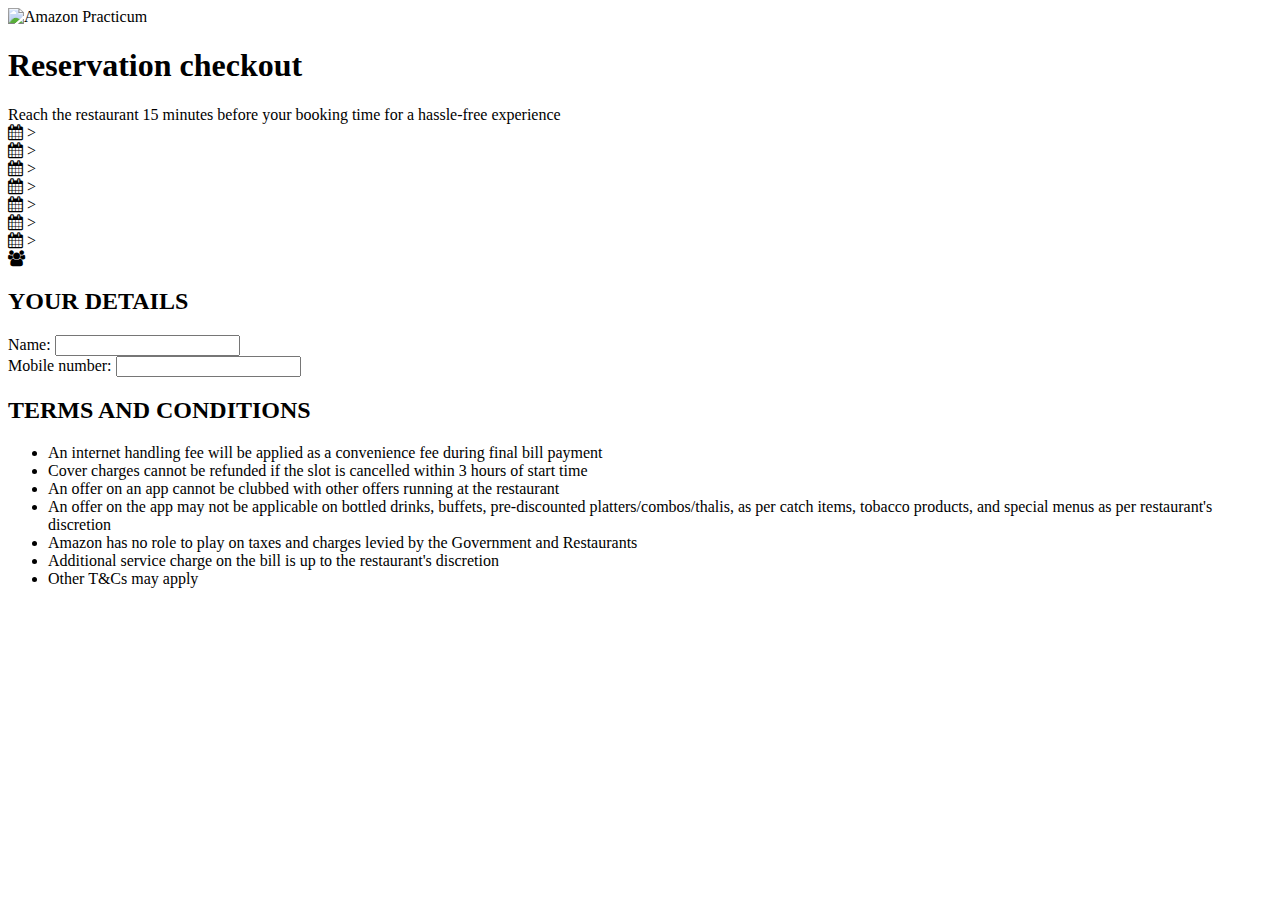
==== template/checkout.html @ 368f8dbd "modified checkout page" ====
<!doctype html>
<html lang="en">

<head>
  <meta charset="UTF-8" />
  <meta name="viewport" content="width=device-width, initial-scale=1.0" />
  <title>Amazon Practicum</title>
  <link rel="stylesheet" href="css/index.css" />
  <link rel="stylesheet" href="https://cdnjs.cloudflare.com/ajax/libs/font-awesome/4.7.0/css/font-awesome.min.css" />
</head>

<body>
  <!--Banner image-->
  <img id="practicum-logo" src="assets/Amazon_Pay-Logo.png" alt="Amazon Practicum" />

  <!--Title and Disclaimer-->
  <h1 id="title">Reservation checkout</h1>
  <div id="timeWarning">Reach the restaurant 15 minutes before your booking time for a hassle-free experience</div>

  <!--Checkout details box-->
  <div id="checkout-details">
    <div class="detail-item">
      <i class="fa fa-calendar" aria-hidden="true"></i>
      <span id="movie_name">></span>
    </div>
    <div class="detail-item">
      <i class="fa fa-calendar" aria-hidden="true"></i>
      <span id="theatre_name">></span>
    </div>
    <div class="detail-item">
      <i class="fa fa-calendar" aria-hidden="true"></i>
      <span id="movie_name">></span>
    </div>
    <div class="detail-item">
      <i class="fa fa-calendar" aria-hidden="true"></i>
      <span id="date">></span>
    </div>
    <div class="detail-item">
      <i class="fa fa-calendar" aria-hidden="true"></i>
      <span id="time">></span>
    </div>

    <div class="detail-item">
      <i class="fa fa-calendar" aria-hidden="true"></i>
      <span id="amount">></span>
    </div>

    <div class="detail-item">
      <i class="fa fa-calendar" aria-hidden="true"></i>
      <span id="selected_seats">></span>
    </div>


    <div class="detail-item">
      <i class="fa fa-users" aria-hidden="true"></i>
    </div>
  </div>

  <!--"Your details here"-->
  <h2 class="hr-lines">YOUR DETAILS</h2>

  <!--User information box-->
  <div id="user-details">
    <form>
      <div class="form-group">
        <label for="name">Name: </label>
        <input type="text" id="name" name="name" />
      </div>
      <div class="form-group">
        <label for="phone-number">Mobile number:</label>
        <input type="text" id="phone-number" name="phone-number" />
      </div>
    </form>
  </div>

  <!--Amazon pay button-->
  <a href="templates/payment_confirmation_hotel.html" id="redirect-html">
    <div align="center" id="amazon-pay-button"></div>
  </a>

  <!--Warning incase details aren't filled out-->
  <div id="error-msg"></div>

  <!--Terms and conditions-->
  <h2 class="hr-lines-2">TERMS AND CONDITIONS</h2>

  <div id="t-and-c">
    <ul>
      <li>An internet handling fee will be applied as a convenience fee during final bill payment</li>
      <li>Cover charges cannot be refunded if the slot is cancelled within 3 hours of start time</li>
      <li>An offer on an app cannot be clubbed with other offers running at the restaurant</li>
      <li>
        An offer on the app may not be applicable on bottled drinks, buffets, pre-discounted platters/combos/thalis,
        as per catch items, tobacco products, and special menus as per restaurant's discretion
      </li>
      <li>Amazon has no role to play on taxes and charges levied by the Government and Restaurants</li>
      <li>Additional service charge on the bill is up to the restaurant's discretion</li>
      <li>Other T&Cs may apply</li>
    </ul>
  </div>

  <!--Additional Scripts-->
  <script src="https://static-na.payments-amazon.com/checkout.js"></script>
  <script type="text/javascript" charset="utf-8" src="js/index.js"></script>
  <script type="text/javascript" charset="utf-8">
    const amazonPayButton = amazon.Pay.renderButton("#amazon-pay-button", {
      merchantId: "merchant_id",
      publicKeyId: "SANDBOX-xxxxxxxxxx",
      ledgerCurrency: "USD",
      checkoutLanguage: "en_US",
      productType: "PayAndShip",
      placement: "Cart",
      buttonColor: "Gold",
      estimatedOrderAmount: { amount: "109.99", currencyCode: "USD" },
      //createCheckoutSessionConfig: {
      //  payloadJSON: "payload",
      //  signature: "xxxx",
      //  algorithm: "AMZN-PAY-RSASSA-PSS-V2",
      //},
    });
  </script>
</body>

</html>
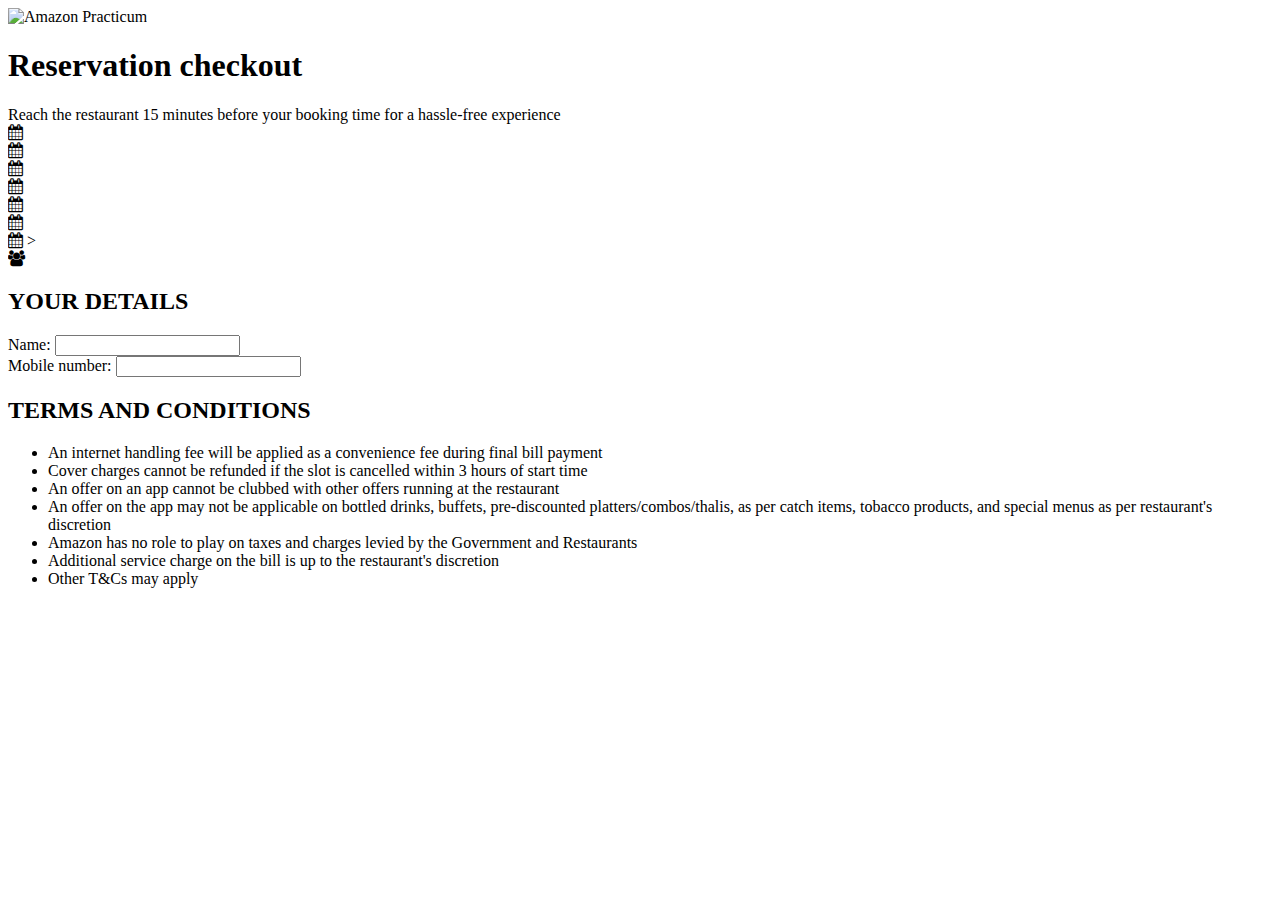
==== commit d360d87f: "minor change" ====
--- a/template/checkout.html
+++ b/template/checkout.html
@@ -21,28 +21,28 @@
   <div id="checkout-details">
     <div class="detail-item">
       <i class="fa fa-calendar" aria-hidden="true"></i>
-      <span id="movie_name">></span>
+      <span id="movie_name"></span>
     </div>
     <div class="detail-item">
       <i class="fa fa-calendar" aria-hidden="true"></i>
-      <span id="theatre_name">></span>
+      <span id="theatre_name"></span>
     </div>
     <div class="detail-item">
       <i class="fa fa-calendar" aria-hidden="true"></i>
-      <span id="movie_name">></span>
+      <span id="movie_name"></span>
     </div>
     <div class="detail-item">
       <i class="fa fa-calendar" aria-hidden="true"></i>
-      <span id="date">></span>
+      <span id="date"></span>
     </div>
     <div class="detail-item">
       <i class="fa fa-calendar" aria-hidden="true"></i>
-      <span id="time">></span>
+      <span id="time"></span>
     </div>
 
     <div class="detail-item">
       <i class="fa fa-calendar" aria-hidden="true"></i>
-      <span id="amount">></span>
+      <span id="amount"></span>
     </div>
 
     <div class="detail-item">
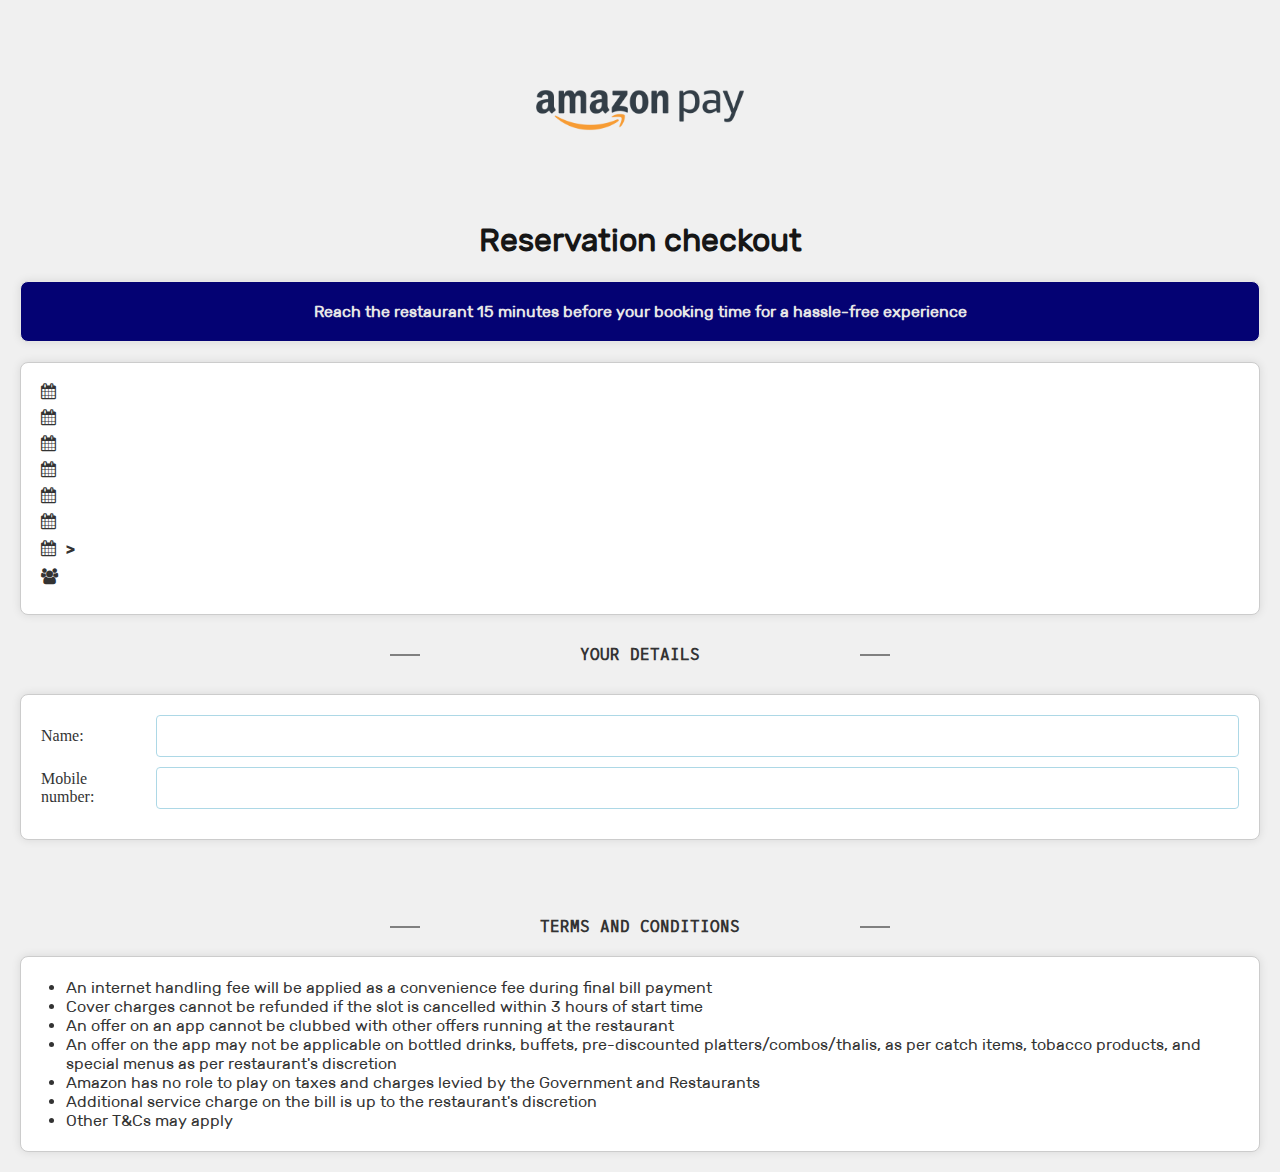
==== commit 26946b8e: "minor change" ====
--- a/template/checkout.html
+++ b/template/checkout.html
@@ -5,13 +5,13 @@
   <meta charset="UTF-8" />
   <meta name="viewport" content="width=device-width, initial-scale=1.0" />
   <title>Amazon Practicum</title>
-  <link rel="stylesheet" href="css/index.css" />
+  <link rel="stylesheet" href="../css/index.css" />
   <link rel="stylesheet" href="https://cdnjs.cloudflare.com/ajax/libs/font-awesome/4.7.0/css/font-awesome.min.css" />
 </head>
 
 <body>
   <!--Banner image-->
-  <img id="practicum-logo" src="assets/Amazon_Pay-Logo.png" alt="Amazon Practicum" />
+  <img id="practicum-logo" src="../assets/Amazon_Pay-Logo.png" alt="Amazon Practicum" />
 
   <!--Title and Disclaimer-->
   <h1 id="title">Reservation checkout</h1>
@@ -74,7 +74,7 @@
   </div>
 
   <!--Amazon pay button-->
-  <a href="templates/payment_confirmation_hotel.html" id="redirect-html">
+  <a href="../templates/payment_confirmation_hotel.html" id="redirect-html">
     <div align="center" id="amazon-pay-button"></div>
   </a>
 
@@ -101,7 +101,7 @@
 
   <!--Additional Scripts-->
   <script src="https://static-na.payments-amazon.com/checkout.js"></script>
-  <script type="text/javascript" charset="utf-8" src="js/index.js"></script>
+  <script type="text/javascript" charset="utf-8" src="../js/index.js"></script>
   <script type="text/javascript" charset="utf-8">
     const amazonPayButton = amazon.Pay.renderButton("#amazon-pay-button", {
       merchantId: "merchant_id",
--- a/css/index.css
+++ b/css/index.css
@@ -0,0 +1,218 @@
+@font-face {
+  font-family: Rubik;
+  src: url("../font/Rubik-Regular.ttf") format("truetype");
+}
+
+@font-face {
+  font-family: JuliaMono;
+  src: url("../font/JuliaMono-Regular.ttf") format("truetype");
+}
+
+body {
+  margin: 0;
+  padding: 20px;
+  background-color: #f0f0f0;
+  color: #333;
+}
+
+#practicum-logo {
+  display: block;
+  margin-left: auto;
+  margin-right: auto;
+  width: auto;
+  max-height: 20vh;
+}
+
+#title {
+  color: #161616;
+  text-align: center;
+  font-family: Rubik;
+}
+
+#timeWarning {
+  text-align: center;
+  font-family: Rubik;
+  font-weight: bold;
+  color: #e7e7e7;
+  background-color: #040273;
+  padding: 20px 40px 20px 40px;
+  border: 1px solid;
+  border-radius: 8px;
+  box-shadow: 0 0 10px rgba(0, 0, 0, 0.1);
+  overflow: auto;
+  max-height: 10vh;
+}
+
+#checkout-details {
+  font-family: JuliaMono;
+  font-weight: bold;
+  background-color: #fff;
+  margin-top: 20px;
+  padding: 20px;
+  border: 1px solid #ccc;
+  border-radius: 8px;
+  box-shadow: 0 0 10px rgba(0, 0, 0, 0.1);
+  overflow: auto;
+  max-height: 70vh;
+}
+
+.detail-item {
+  margin-bottom: 10px;
+  font-family: JuliaMono;
+  font-weight: bold;
+  display: flex;
+  align-items: center;
+}
+
+.detail-item i {
+  margin-right: 10px;
+  flex: 0 0 auto;
+  font-size: 18;
+}
+
+#map-marker {
+  margin-right: 15px;
+  flex: 0 0 auto;
+  font-size: 18;
+}
+
+.detail-item span {
+  flex: 1;
+}
+
+.hr-lines {
+  font-family: JuliaMono;
+  font-size: 16px;
+  position: relative;
+  max-width: 500px;
+  margin: 30px auto;
+  text-align: center;
+}
+
+.hr-lines:before {
+  content: " ";
+  display: block;
+  height: 2px;
+  width: 30px;
+  position: absolute;
+  top: 50%;
+  left: 0;
+  background: grey;
+}
+
+.hr-lines:after {
+  content: " ";
+  height: 2px;
+  width: var(--line-width, 30px);
+  background: grey;
+  display: block;
+  position: absolute;
+  top: 50%;
+  right: 0;
+}
+
+.form-group {
+  display: flex;
+  align-items: center;
+  margin-bottom: 10px;
+}
+
+.form-group label {
+  width: 100px;
+  text-align: left;
+  margin-right: 15px;
+}
+
+.form-group input {
+  font-family: JuliaMono;
+  border: 1px solid #add8e6;
+  border-radius: 4px;
+  flex: 1;
+  padding: 12px 20px;
+  transition: 0.5s;
+}
+
+.form-group input[type="text"]:focus {
+  transition: 0.5s;
+  border: 1px solid #555;
+  border-radius: 4px;
+  flex: 1;
+}
+
+#user-details {
+  background-color: #fff;
+  margin-top: 20px;
+  padding: 20px;
+  border: 1px solid #ccc;
+  border-radius: 8px;
+  box-shadow: 0 0 10px rgba(0, 0, 0, 0.1);
+  overflow: auto;
+  max-height: 70vh;
+}
+
+#amazon-pay-button {
+  display: block;
+  width: fit-content;
+  height: 45px;
+  position: relative;
+  margin: 12px auto;
+  z-index: 1000;
+}
+
+#error-msg.active {
+  font-family: Rubik;
+  font-weight: bold;
+  background-color: #fff;
+  color: red;
+  padding: 5px;
+  border: 1px solid #ccc;
+  text-align: center;
+  border-radius: 8px;
+  box-shadow: 0 0 10px rgba(0, 0, 0, 0.1);
+  overflow: auto;
+  max-height: 70vh;
+}
+
+.hr-lines-2 {
+  font-family: JuliaMono;
+  font-size: 16px;
+  position: relative;
+  max-width: 500px;
+  margin: 20px auto;
+  text-align: center;
+}
+
+.hr-lines-2:before {
+  content: " ";
+  display: block;
+  height: 2px;
+  width: 30px;
+  position: absolute;
+  top: 50%;
+  left: 0;
+  background: grey;
+}
+
+.hr-lines-2:after {
+  content: " ";
+  height: 2px;
+  width: var(--line-width, 80px);
+  width: 30px;
+  background: grey;
+  display: block;
+  position: absolute;
+  top: 50%;
+  right: 0;
+}
+
+#t-and-c {
+  font-family: Rubik;
+  background-color: #fff;
+  margin-top: 10px;
+  padding: 5px;
+  border: 1px solid #ccc;
+  border-radius: 8px;
+  box-shadow: 0 0 10px rgba(0, 0, 0, 0.1);
+  overflow: auto;
+  max-height: 70vh;
+}
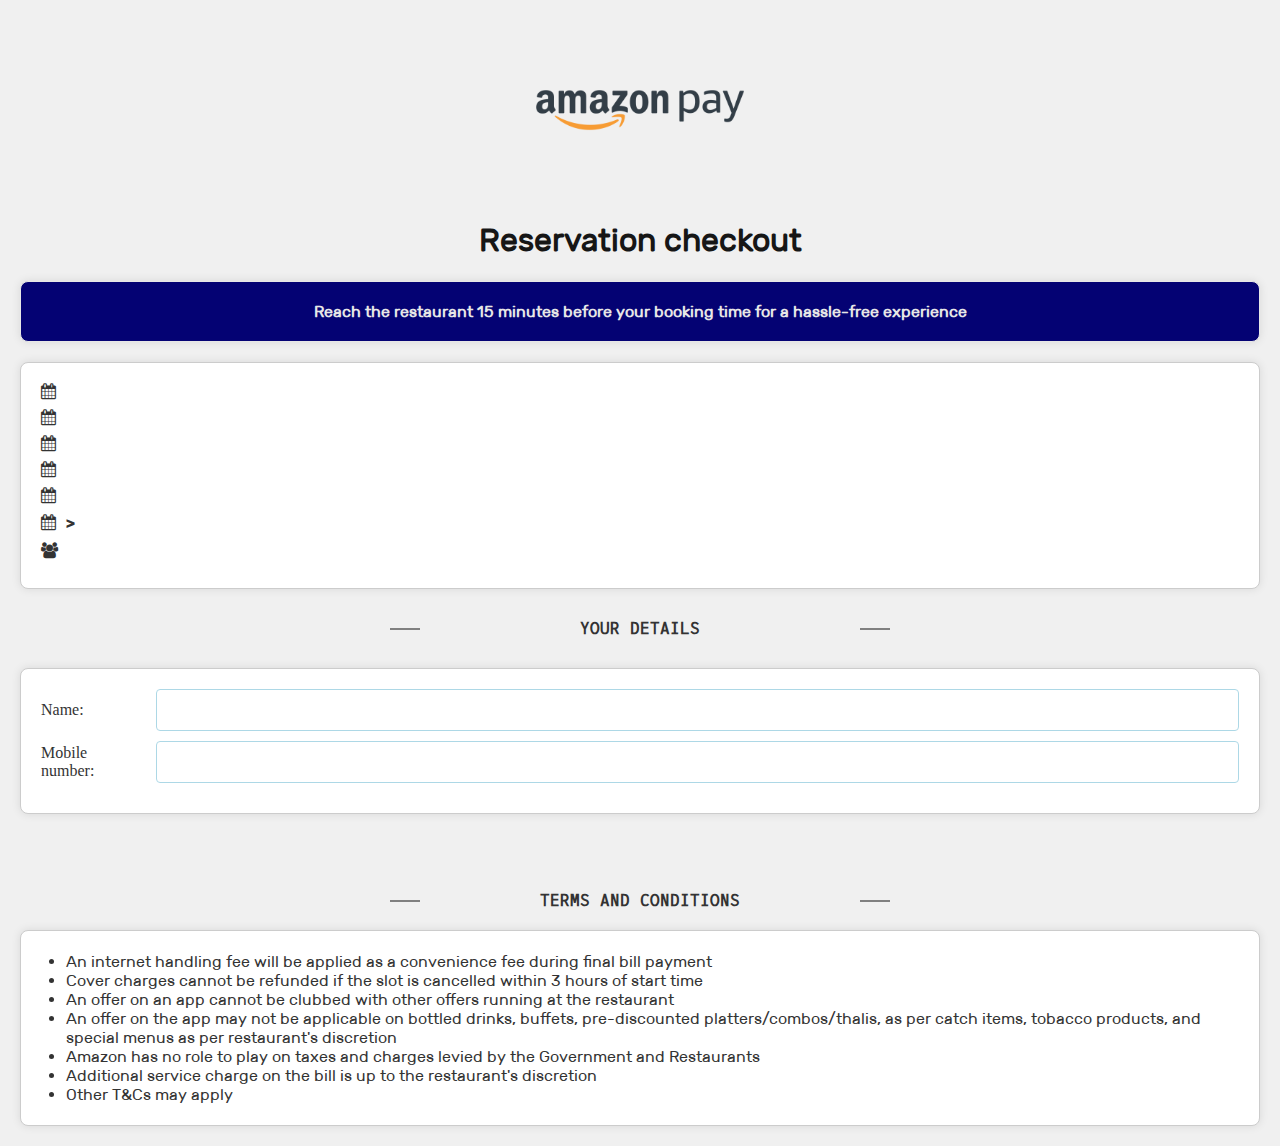
==== commit 30782d58: "minor change" ====
--- a/template/checkout.html
+++ b/template/checkout.html
@@ -26,10 +26,6 @@
     <div class="detail-item">
       <i class="fa fa-calendar" aria-hidden="true"></i>
       <span id="theatre_name"></span>
-    </div>
-    <div class="detail-item">
-      <i class="fa fa-calendar" aria-hidden="true"></i>
-      <span id="movie_name"></span>
     </div>
     <div class="detail-item">
       <i class="fa fa-calendar" aria-hidden="true"></i>
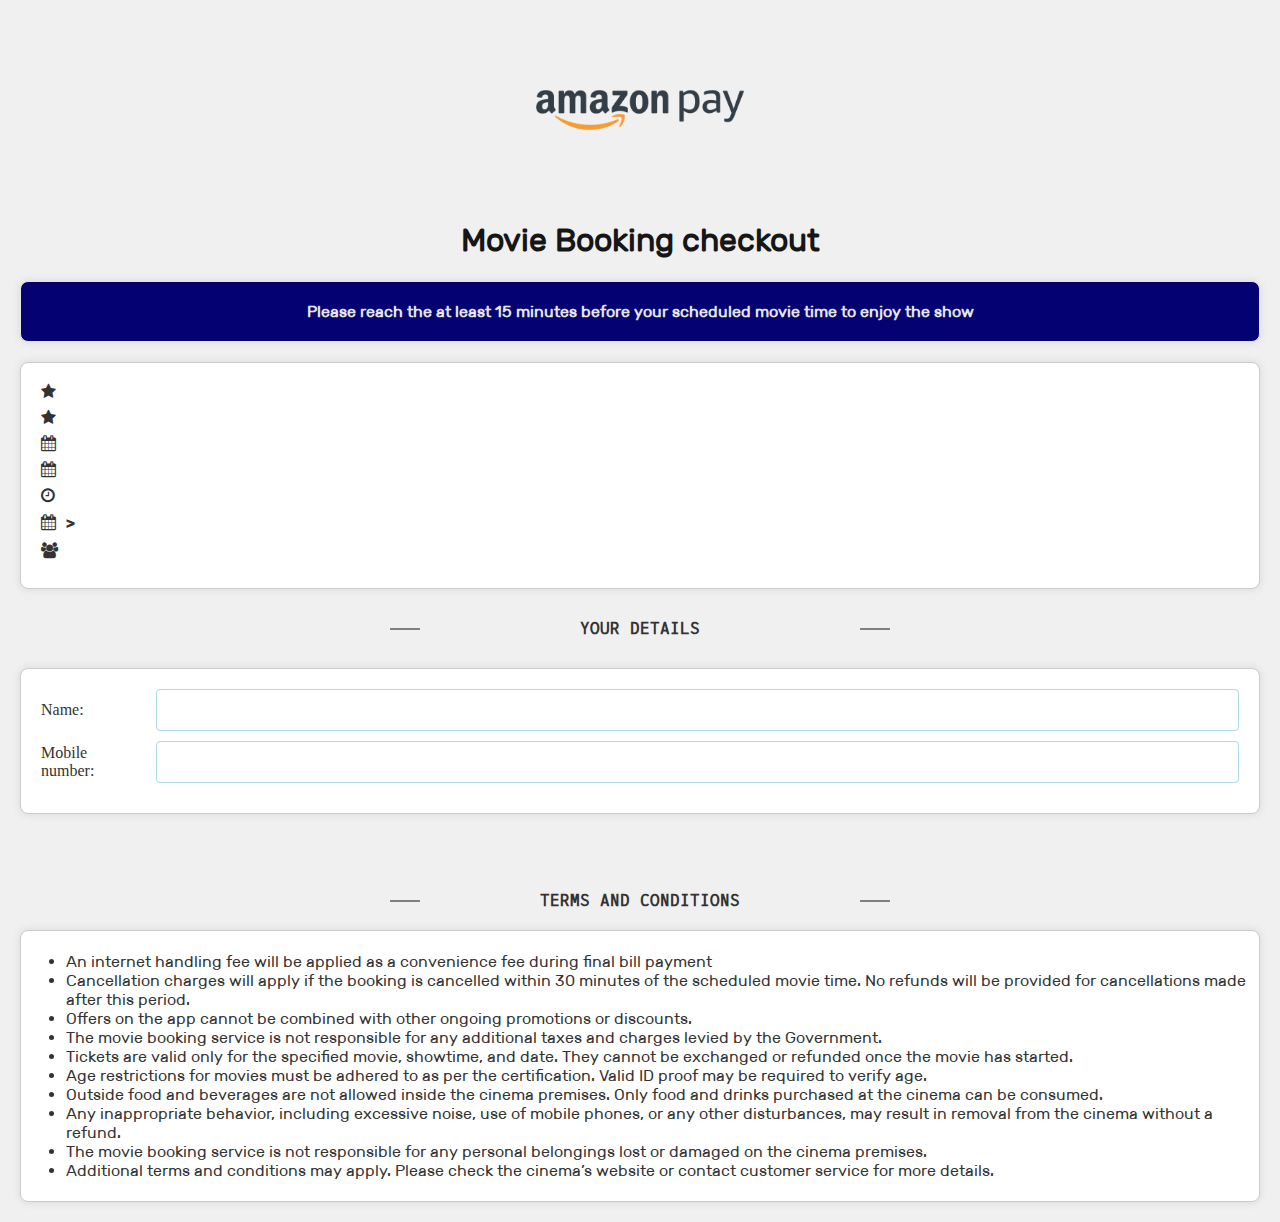
==== commit 0e81b8d0: "minor change" ====
--- a/template/checkout.html
+++ b/template/checkout.html
@@ -14,17 +14,17 @@
   <img id="practicum-logo" src="../assets/Amazon_Pay-Logo.png" alt="Amazon Practicum" />
 
   <!--Title and Disclaimer-->
-  <h1 id="title">Reservation checkout</h1>
-  <div id="timeWarning">Reach the restaurant 15 minutes before your booking time for a hassle-free experience</div>
+  <h1 id="title">Movie Booking checkout</h1>
+  <div id="timeWarning">Please reach the at least 15 minutes before your scheduled movie time to enjoy the show</div>
 
   <!--Checkout details box-->
   <div id="checkout-details">
     <div class="detail-item">
-      <i class="fa fa-calendar" aria-hidden="true"></i>
+      <i class="fa fa-star" aria-hidden="true"></i>
       <span id="movie_name"></span>
     </div>
     <div class="detail-item">
-      <i class="fa fa-calendar" aria-hidden="true"></i>
+      <i class="fa fa-star" aria-hidden="true"></i>
       <span id="theatre_name"></span>
     </div>
     <div class="detail-item">
@@ -37,7 +37,7 @@
     </div>
 
     <div class="detail-item">
-      <i class="fa fa-calendar" aria-hidden="true"></i>
+      <i class="fa fa-clock-o" aria-hidden="true"></i>
       <span id="amount"></span>
     </div>
 
@@ -70,7 +70,7 @@
   </div>
 
   <!--Amazon pay button-->
-  <a href="../templates/payment_confirmation_hotel.html" id="redirect-html">
+  <a href="payment_confirmation_hotel.html" id="redirect-html">
     <div align="center" id="amazon-pay-button"></div>
   </a>
 
@@ -83,15 +83,20 @@
   <div id="t-and-c">
     <ul>
       <li>An internet handling fee will be applied as a convenience fee during final bill payment</li>
-      <li>Cover charges cannot be refunded if the slot is cancelled within 3 hours of start time</li>
-      <li>An offer on an app cannot be clubbed with other offers running at the restaurant</li>
-      <li>
-        An offer on the app may not be applicable on bottled drinks, buffets, pre-discounted platters/combos/thalis,
-        as per catch items, tobacco products, and special menus as per restaurant's discretion
-      </li>
-      <li>Amazon has no role to play on taxes and charges levied by the Government and Restaurants</li>
-      <li>Additional service charge on the bill is up to the restaurant's discretion</li>
-      <li>Other T&Cs may apply</li>
+      <li>Cancellation charges will apply if the booking is cancelled within 30 minutes of the scheduled movie time. No refunds
+      will be provided for cancellations made after this period.</li>
+      <li>Offers on the app cannot be combined with other ongoing promotions or discounts.</li>
+      <li>The movie booking service is not responsible for any additional taxes and charges levied by the Government.</li>
+      <li>Tickets are valid only for the specified movie, showtime, and date. They cannot be exchanged or refunded once the movie
+      has started.</li>
+      <li>Age restrictions for movies must be adhered to as per the certification. Valid ID proof may be required to verify age.</li>
+      <li>Outside food and beverages are not allowed inside the cinema premises. Only food and drinks purchased at the cinema can
+      be consumed.</li>
+      <li>Any inappropriate behavior, including excessive noise, use of mobile phones, or any other disturbances, may result in
+      removal from the cinema without a refund.</li>
+      <li>The movie booking service is not responsible for any personal belongings lost or damaged on the cinema premises.</li>
+      <li>Additional terms and conditions may apply. Please check the cinema’s website or contact customer service for more
+      details.</li>
     </ul>
   </div>
 
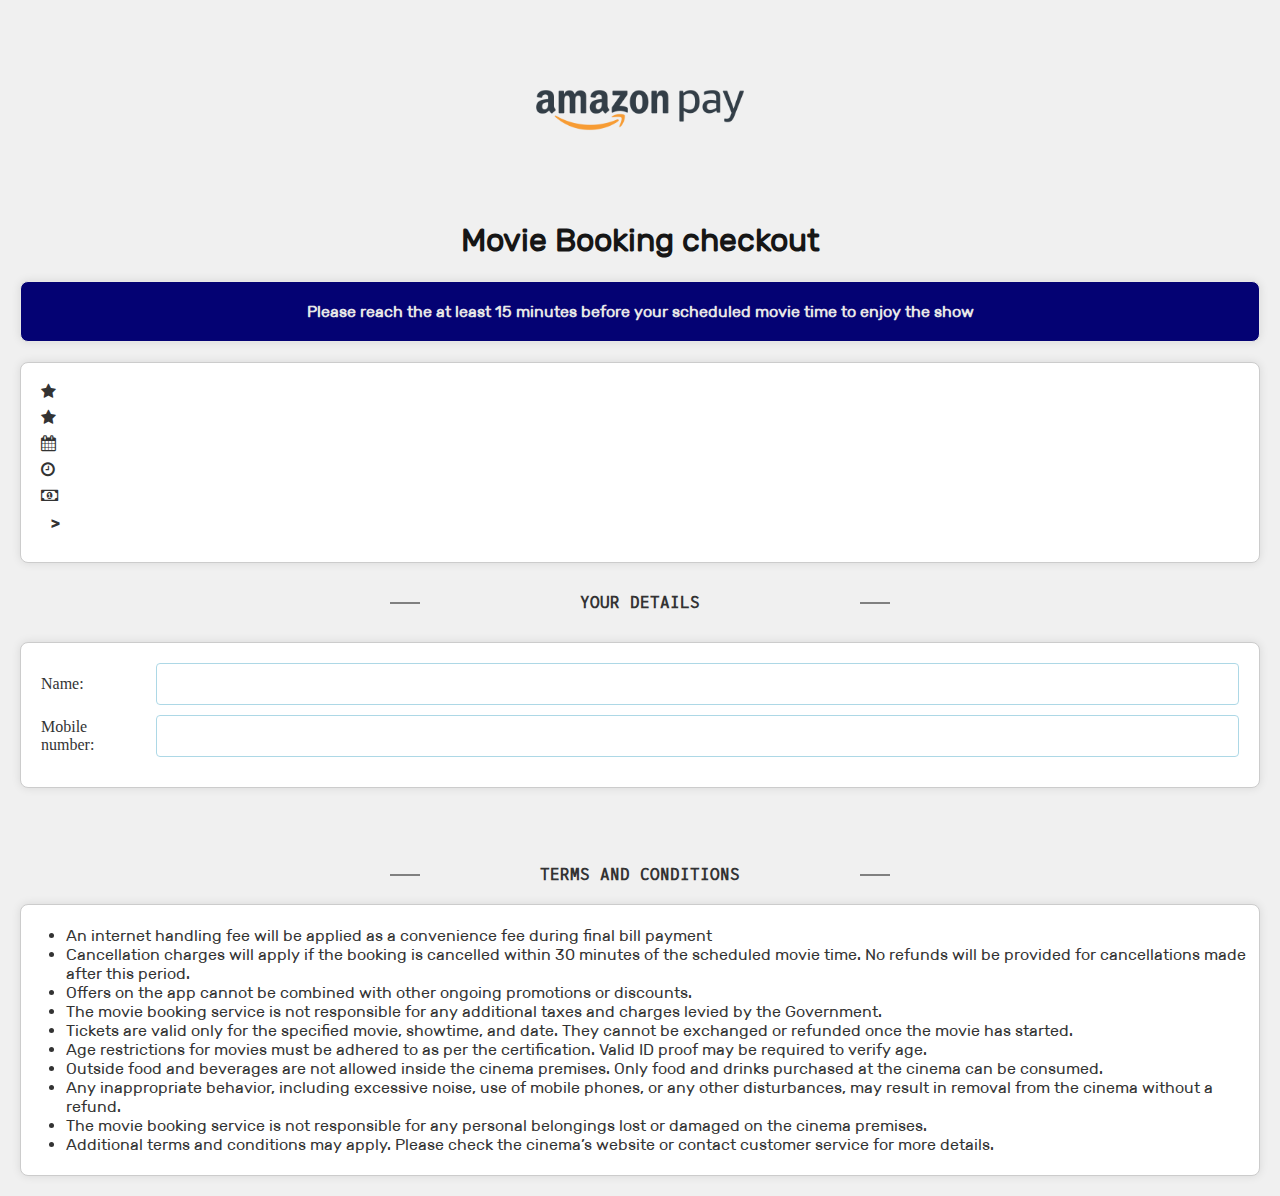
==== commit 2eca8f7b: "minor change" ====
--- a/template/checkout.html
+++ b/template/checkout.html
@@ -32,23 +32,18 @@
       <span id="date"></span>
     </div>
     <div class="detail-item">
-      <i class="fa fa-calendar" aria-hidden="true"></i>
+      <i class="fa fa-clock-o" aria-hidden="true"></i>
       <span id="time"></span>
     </div>
 
     <div class="detail-item">
-      <i class="fa fa-clock-o" aria-hidden="true"></i>
+      <i class="fa fa-money" aria-hidden="true"></i>
       <span id="amount"></span>
     </div>
 
     <div class="detail-item">
-      <i class="fa fa-calendar" aria-hidden="true"></i>
+      <i class="fa fa-user-circle-or" aria-hidden="true"></i>
       <span id="selected_seats">></span>
-    </div>
-
-
-    <div class="detail-item">
-      <i class="fa fa-users" aria-hidden="true"></i>
     </div>
   </div>
 
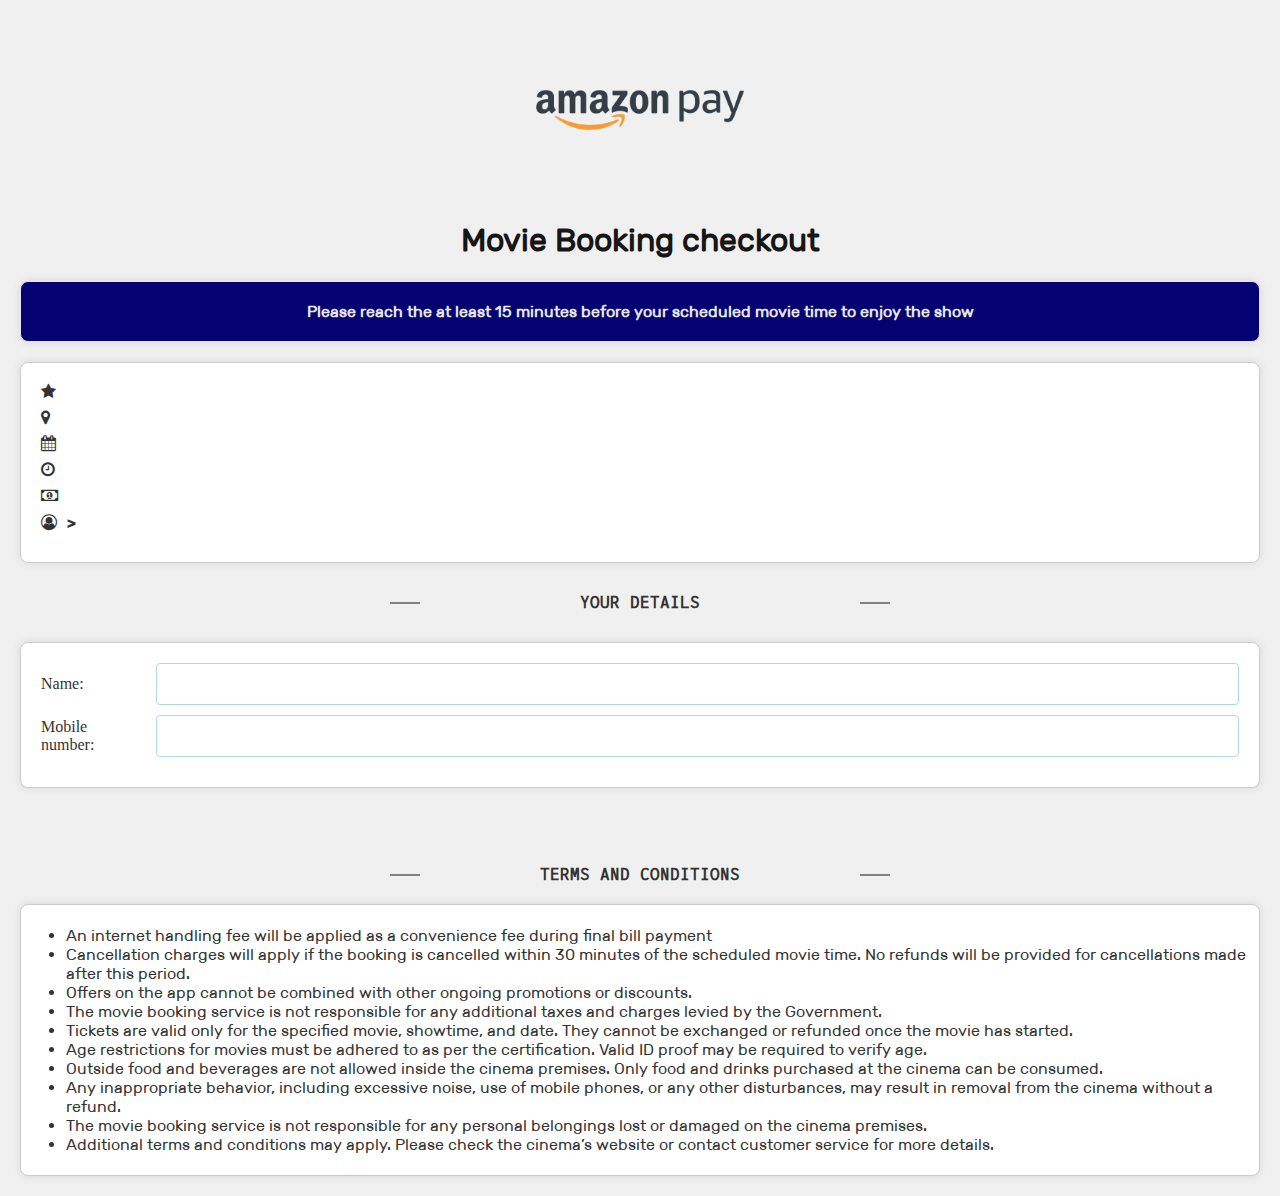
==== commit 2c43b0bf: "checkout page ready" ====
--- a/template/checkout.html
+++ b/template/checkout.html
@@ -24,7 +24,7 @@
       <span id="movie_name"></span>
     </div>
     <div class="detail-item">
-      <i class="fa fa-star" aria-hidden="true"></i>
+      <i class="fa fa-map-marker" aria-hidden="true"></i>
       <span id="theatre_name"></span>
     </div>
     <div class="detail-item">
@@ -42,7 +42,7 @@
     </div>
 
     <div class="detail-item">
-      <i class="fa fa-user-circle-or" aria-hidden="true"></i>
+      <i class="fa fa-user-circle-o" aria-hidden="true"></i>
       <span id="selected_seats">></span>
     </div>
   </div>
